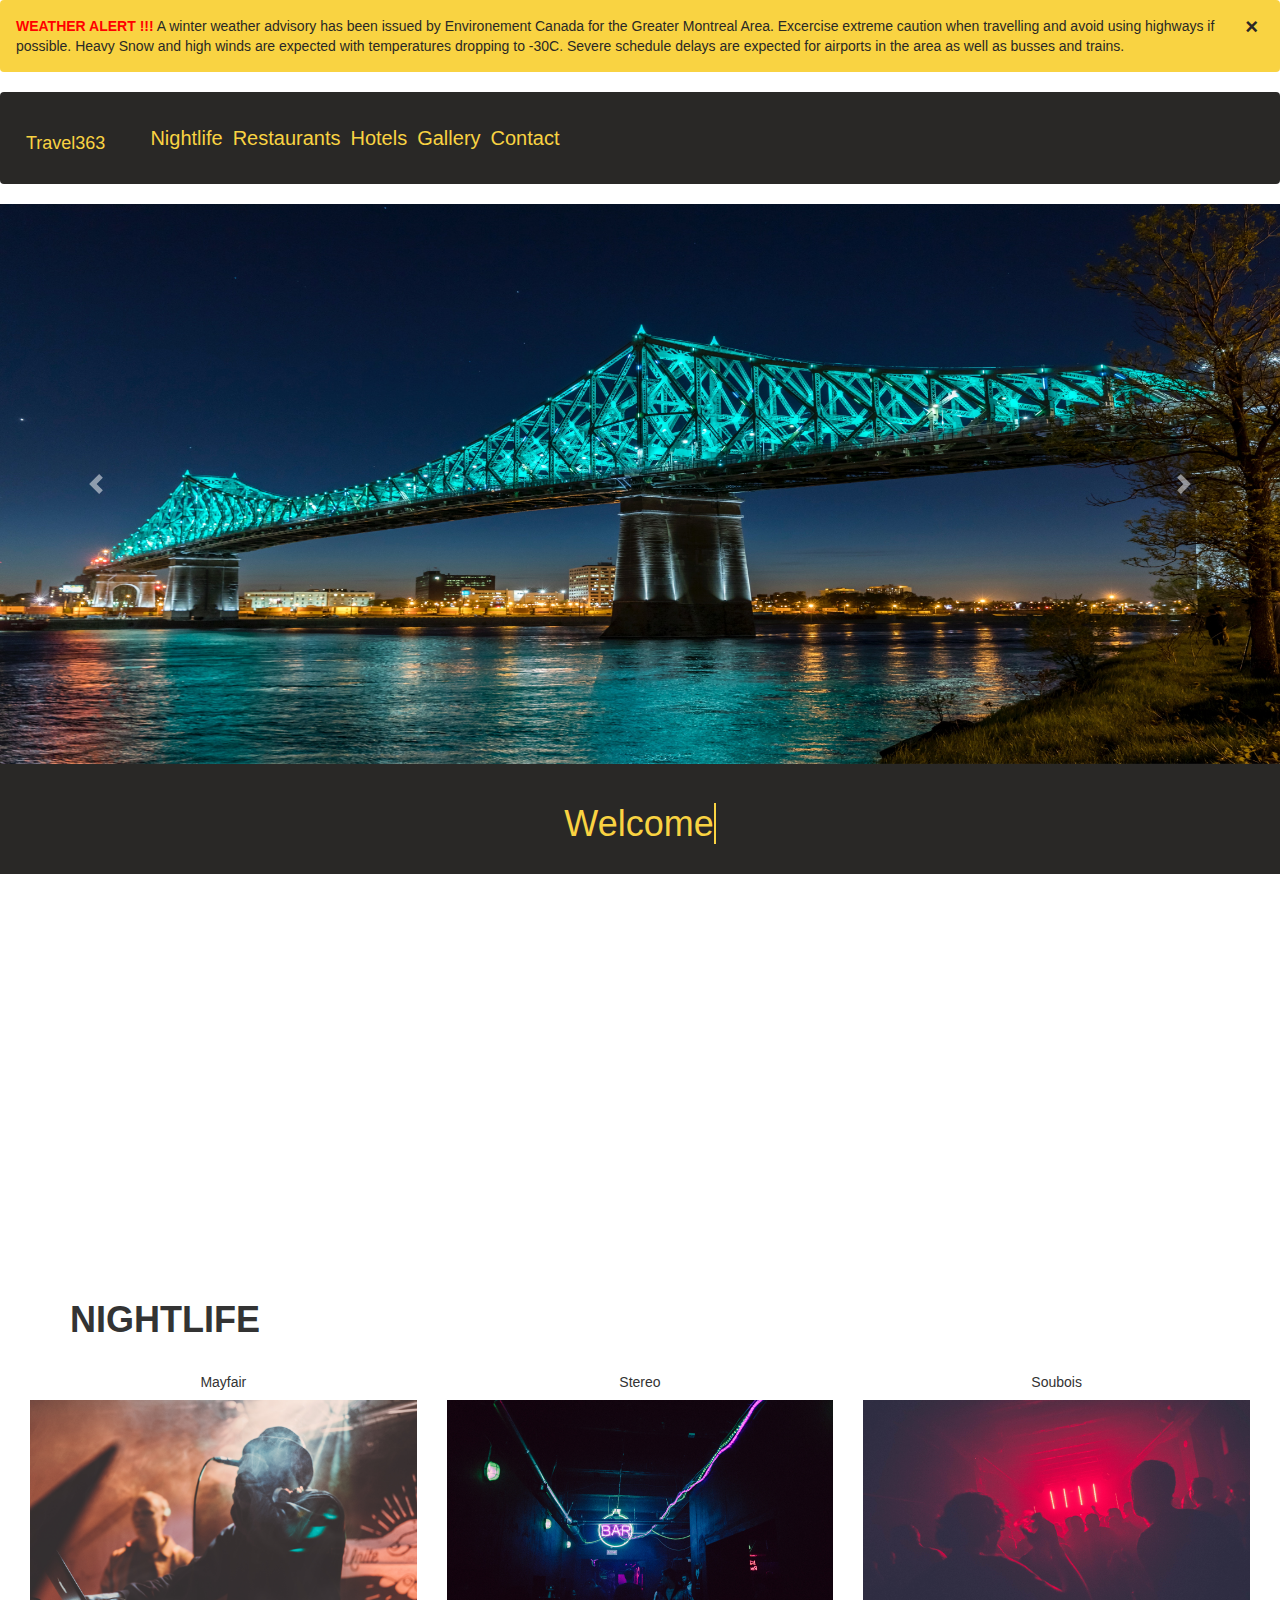
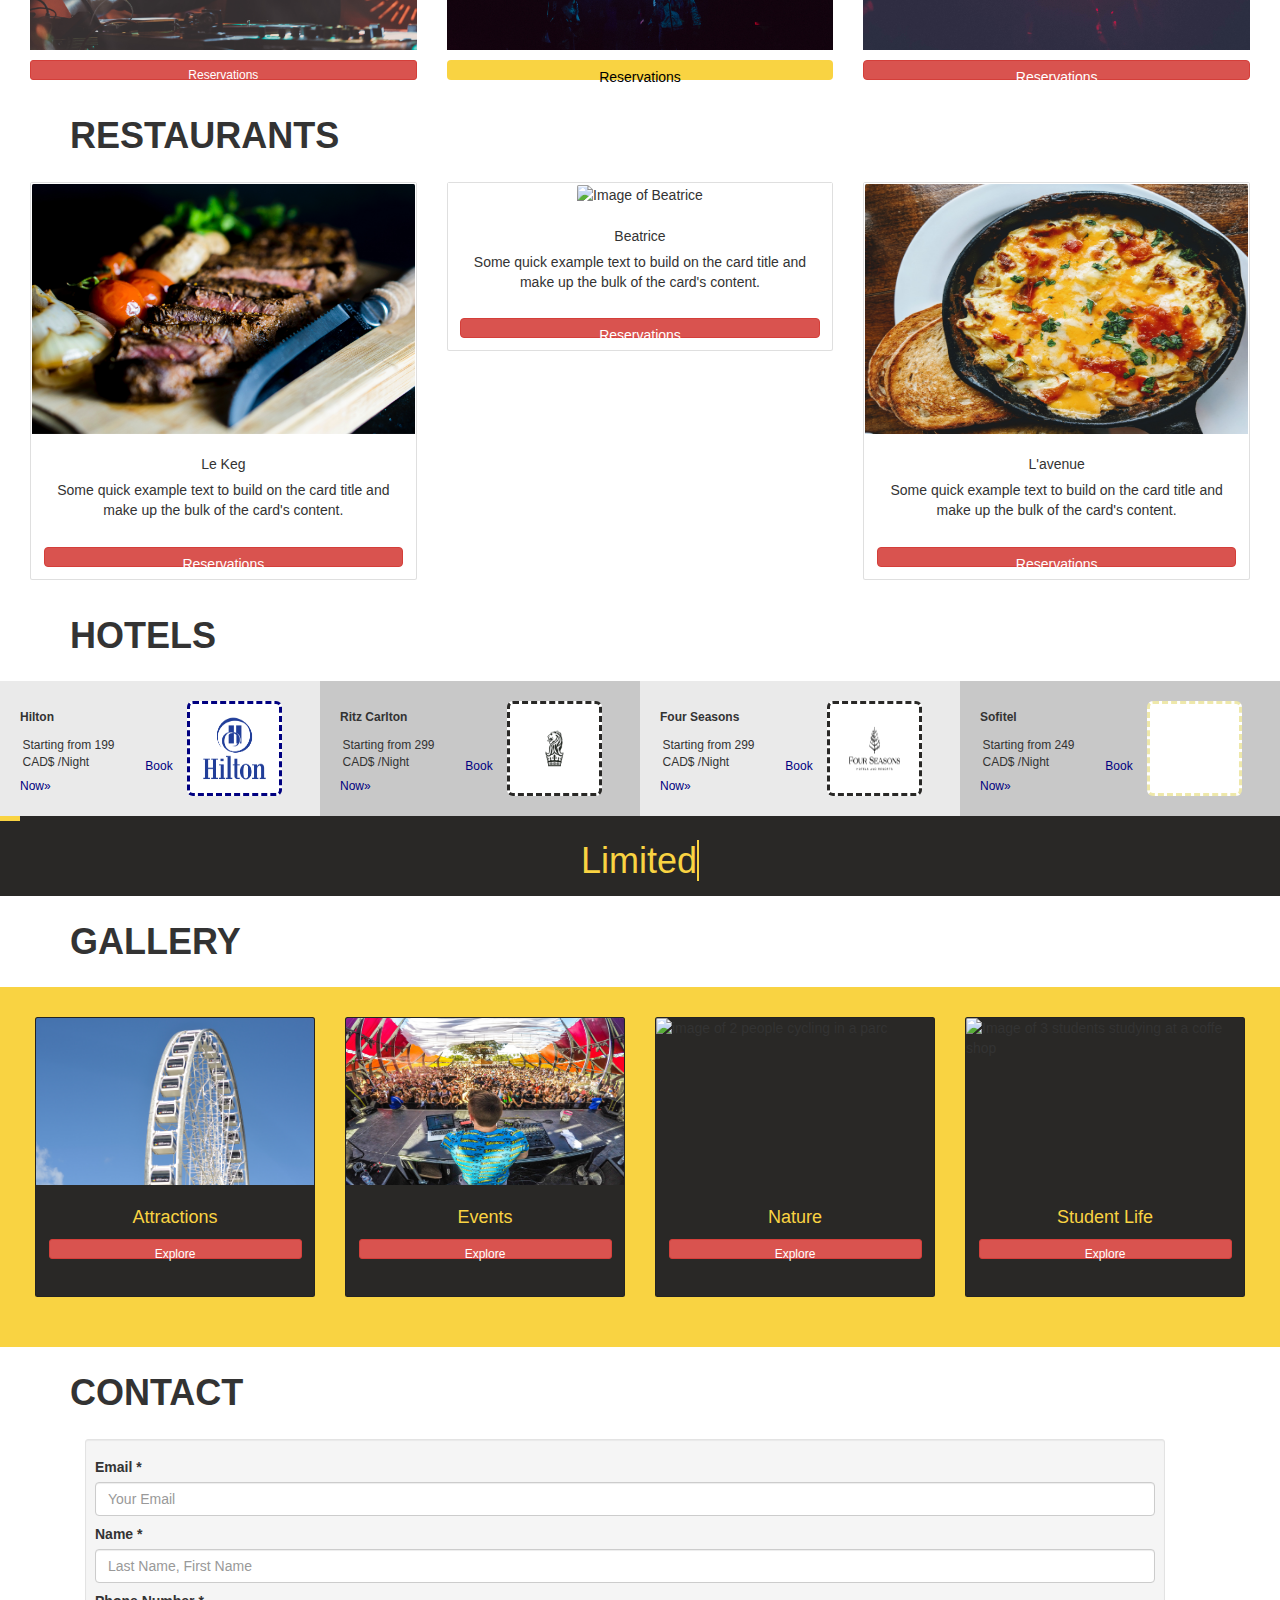
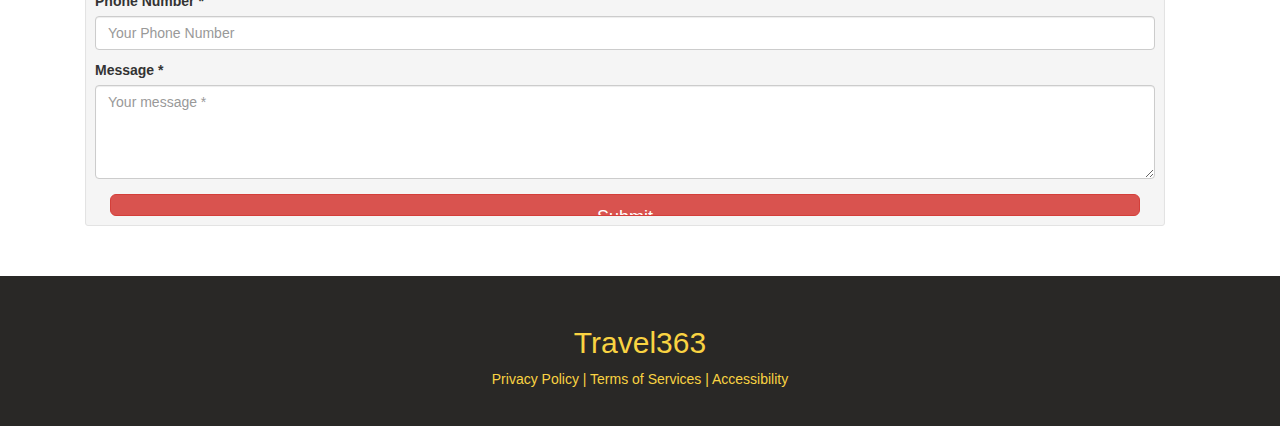
==== index.html @ 7291b71a "n" ====
<!DOCTYPE html>
<html lang="en">
<head>
    <meta charset="UTF-8">
    <meta name="viewport" content="width=device-width, initial-scale=1.0">
    <meta http-equiv="X-UA-Compatible" content="ie=edge">
    <link rel="stylesheet" href="https://stackpath.bootstrapcdn.com/bootstrap/4.3.1/css/bootstrap.min.css" integrity="sha384-ggOyR0iXCbMQv3Xipma34MD+dH/1fQ784/j6cY/iJTQUOhcWr7x9JvoRxT2MZw1T" crossorigin="anonymous">
    <link rel="stylesheet" href="style.css" />
    <link href="//maxcdn.bootstrapcdn.com/bootstrap/3.3.0/css/bootstrap.min.css" rel="stylesheet" id="bootstrap-css">
    <script src="https://code.jquery.com/jquery-3.3.1.slim.min.js" integrity="sha384-q8i/X+965DzO0rT7abK41JStQIAqVgRVzpbzo5smXKp4YfRvH+8abtTE1Pi6jizo" crossorigin="anonymous"></script>
    <script src="https://cdnjs.cloudflare.com/ajax/libs/popper.js/1.14.7/umd/popper.min.js" integrity="sha384-UO2eT0CpHqdSJQ6hJty5KVphtPhzWj9WO1clHTMGa3JDZwrnQq4sF86dIHNDz0W1" crossorigin="anonymous"></script>
    <script src="https://stackpath.bootstrapcdn.com/bootstrap/4.3.1/js/bootstrap.min.js" integrity="sha384-JjSmVgyd0p3pXB1rRibZUAYoIIy6OrQ6VrjIEaFf/nJGzIxFDsf4x0xIM+B07jRM" crossorigin="anonymous"></script>
    <title>TRAVEL 363</title>
    <style>
    </style>
</head>
<body>
    <header>
        
        <!-- Alert pops up and can be closed permanently using close button. Refresh to make alert re-appear-->
    <section class="alert">
      <button id="alertbutton" <span class="closebtn" role="button" tabindex="0"  onclick="this.parentElement.style.display='none';">&times;</span></button>
        <strong style="color:red;" >WEATHER ALERT !!!</strong> A winter weather advisory has been issued by Environement Canada for the Greater Montreal Area. Excercise extreme caution when travelling and avoid using highways if possible. Heavy Snow and high winds are expected with temperatures dropping to -30C. Severe schedule delays are expected for airports in the area as well as busses and trains.
    </section>
    
    
       <!-- Navbar uses transitions and is resizable using bootstrap -->
    <nav class="navbar navbar-expand-md">
        <h1 class="navbar-brand">Travel363</h1>
       <button class="navbar-toggler collapsed"  data-target="#lines" data-toggle="collapse" aria-controls="lines" aria-expanded="false" aria-label="Toggle navigation">
            <span class="line"></span> 
            <span class="line"></span> 
            <span class="line"></span>
        </button>
         <div class="collapse navbar-collapse" role="menu" id="lines">
            <ul class="navbar-nav">
                <li class="nav-item active">
                    <a class="nav-link" href="#1">Nightlife <span class="sr-only">(current)</span></a>
                </li>
                <li class="nav-item">
                    <a class="nav-link" href="#2">Restaurants</a>
                </li>
                <li class="nav-item">
                    <a class="nav-link" href="#3">Hotels</a>
                </li>
                <li class="nav-item">
                    <a class="nav-link" href="#4">Gallery</a>
                </li>
                <li class="nav-item">
                    <a class="nav-link" href="#5">Contact</a>
                </li>
            </ul>
        </div>
    </nav>
    </header>
    
    
         <!-- Bootstrap Caroussel -->
<section id="carouselExampleControls" class="carousel slide" data-ride="carousel">
    <div class="carousel-inner">
        <div class="carousel-item active">
            <img src="img/car1.jpg" class="d-block w-100" alt="Montreal Main Bridge">
        </div>
        <div class="carousel-item">
            <img src="img/car2.jpg" class="d-block w-100" alt="Montreal Downtown at night">
        </div>
        <div class="carousel-item">
            <img src="img/car3.jpg" class="d-block w-100" alt="Montreal Downtown in the morning">
        </div>
    </div>
    <a class="carousel-control-prev" href="#carouselExampleControls" role="button" data-slide="prev">
        <span class="carousel-control-prev-icon" aria-hidden="true"></span>
        <span class="sr-only">Previous</span>
    </a>
    <a class="carousel-control-next" href="#carouselExampleControls" role="button" data-slide="next">
        <span class="carousel-control-next-icon" aria-hidden="true"></span>
        <span class="sr-only">Next</span>
    </a>
</section>

     <!-- Announcement using javascript, idea taken from w3c schools modified javascript and css to fit website -->

<section id="type">
<div class="typing text-center ">
    <h1  class="typewrite" data-period="2000" data-type='[ "Welcome to Montreal, QC !", "Experience", "The Best Night Life", "The Best Restaurants", "The Best Best Hotels" ]'>
    <span class="wrap"></span>
    </h1>
</div>
</section>

     <!-- Map using google API-->
     
<section id="googleMap" style="width:100%;height:400px;"></section>

    <!-- Nightlife section uses transform and transition and card from bootstrap -->
<div id="1" class="titleboxes"><b>NIGHTLIFE</b></div>

<section  class="container-fluid ">
    <div class="row">
        <article class=" col-xs-12 col-sm-6 col-md-4 mb-3 text-center">
               <h5>Mayfair</h5>
            <div class="card-container">
                <div class="card1">
                    <div class="side"> <img src="img/nightlife1.jpg" class="bord" alt="Image of Mayfair Cocktail Bar"></div>
                    <div class="side back"> <img class="bord" src="img/nightlife2.jpg" alt="Image of Mayfair Cocktail Bar"></div>
                </div>
            </div>
            <button class="btn btn-sm btn-danger btn-send mt-3" href="#">Reservations</button>
            </article>
            <article id="test" class="col-xs-12 col-sm-6 col-md-4 mb-3 text-center ">
                <h5>Stereo</h5>
                <div class="card-container">
                    <div class="card1">
                        <div class="side"> <img src="img/nightlife3.jpg" class="bord" alt="Image of Stereo"></div>
                        <div class="side back"><img class="bord" src="img/nightlife4.jpg" alt="Image of Stereo"></div>
                    </div>
                </div>
                <button class="btn btn-mdbtn-danger btn-send mt-3" href="#">Reservations</button>
                </article>
        <article class=" col-xs-12 col-sm-12 col-md-4 mb-3 text-center">
               <h5>Soubois</h5>
            <div class="card-container">
                <div class="card1">
                    <div class="side"> <img src="img/nightlife5.jpg" class="bord" alt="Image of Soubois Club"></div>
                    <div class="side back"><img class="bord" src="img/nightlife6.jpg" alt="Image of Soubois Club"></div>
                </div>
            </div>
<button class="btn btn-md btn-danger btn-send mt-3" href="#">Reservations</button>
                </div>
    </article>
</section>


 <!-- Restaurants section uses transiton and card from bootstrap -->
<div id="2" class="titleboxes"><b>RESTAURANTS</b></div>

<section  class="container-fluid ">
    <div class="row">
        <article class=" col-xs-12 col-sm-6 col-md-4 mb-3 text-center">
            <div class="card" style="width: 100%;">
                    <div class="image-zoom">
                        <img src="img/rest1.jpg" style="height:250px;" class="card-img-top" alt="Image of Le Keg">
                    </div>
                    <div class="card-body">
                        <h5 class="card-title">Le Keg</h5>
                        <p class="card-text">Some quick example text to build on the card title and make up the bulk of the card's content.</p>
                    </div>
                    <div class="card-body">
                        <button class="btn btn-md btn-danger btn-send" href="#">Reservations</button>
                    </div>
                    </div>
        </article>
        <article id="test" class="col-xs-12 col-sm-6 col-md-4 mb-3 text-center">
            <div class="card" style="width: 100%;">
                    <div class="image-zoom">
                        <img src="img/rest3.jpg"style="height:250px;" class="card-img-top" alt="Image of Beatrice">
                    </div>
                    <div class="card-body">
                        <h5 class="card-title">Beatrice</h5>
                        <p class="card-text">Some quick example text to build on the card title and make up the bulk of the card's content.</p>
                    </div>
                    
                    <div class="card-body">
                        <button class="btn btn-md btn-danger btn-send" href="#">Reservations</button>
                    </div>
                    </div>
        </article>
        <article class=" col-xs-12 col-sm-12 col-md-4 mb-3 text-center">
            <div class="card" style="width: 100%;">
                    <div class="image-zoom">
                        <img src="img/rest2.jpg" style="height:250px;"class="card-img-top" alt="Image of L'avenue ">
                    </div>
                    <div class="card-body">
                        <h5 class="card-title">L'avenue</h5>
                        <p class="card-text">Some quick example text to build on the card title and make up the bulk of the card's content.</p>
                    </div>
                    <div class="card-body">
                        <button class="btn btn-md btn-danger btn-send" href="#">Reservations</button>
                        </div>
                    </div>
        </article>
    </div>
</section>



 <!-- Hotels section uses transiton and custom made boxes resizable -->
<div id="3" class="titleboxes"><b>HOTELS</b></div>
<section class="offerbox">
<article id ="hotels2" class="container-fluid nopadding">
    <div class="row">
        <article class=" col-12 col-sm-6 col-xl-3 nopadding">
            <div class="item-hotels d-flex">
                <div>
                    <h6><b>Hilton</b></h6>
                    <p class="col-lg-9 p-1 m-0">Starting from 199 CAD$ /Night</p>
                    <br>
                    <a href="#">Book Now&raquo;</a>
                </div>
                <div class="bxes" alt="Logo Hilton"></div>
            </div>
        </article>
        <article class=" col-12  col-sm-6 col-xl-3 nopadding">
            <div class="item-hotels1 d-flex">
                <div>
                    <h6><b>Ritz Carlton</b></h6>
                    <p class="col-lg-9 p-1 m-0">Starting from 299 CAD$ /Night</p>
                    <br>
                    <a href="#">Book Now&raquo;</a>
                </div>
                <div class="bxes2" alt="Logo Ritz Carlton"></div>
            </div>
        </article>
        <article class=" col-12 col-sm-6 col-xl-3 nopadding">
            <div class="item-hotels d-flex">
                <div>
                    <h6><b>Four Seasons</b></h6>
                    <p class="col-lg-9 p-1 m-0">Starting from 299 CAD$ /Night</p>
                    <br>
                    <a href="#">Book Now&raquo;</a>
                </div>
                <div class="bxes3" alt="Logo Four Season"></div>
            </div>
        </article>
        <article class="col-12  col-sm-6 col-xl-3 nopadding">
            <div class="item-hotels1 d-flex">
                <div>
                    <h6><b>Sofitel</b></h6>
                    <p class="col-lg-9 p-1 m-0">Starting from 249 CAD$ /Night</p>
                    <br>
                    <a href="#">Book Now&raquo;</a>
                </div>
                <div class="bxes4" alt="Logo Sofitel"></div>
            </div>
        </article>
    </div>
</article>

  <!-- Advertisement using javascript, idea taken from w3c schools modified javascript and css to fit website added animationn above-->
<article id="plan"><div id="box"></div></article>
<article id="type2">
    <div class="typing text-center ">
        <h1 href="" class="typewrite" data-period="2000" data-type='[ "Limited Time Offers!!", "Offers Expire Soon", "Exclusive for TRAVEL363 Loyalty Members"]'>
            <span class="wrap"></span>
       </h1>
    </div>
</article>
</section>




 <!-- Gallery section uses card from bootsrap. Scrollbar added following overflow property. Elemenst resize less cards show as it resizes scroll bar used to view more -->
<div  id="4" class="titleboxes"><b>GALLERY</b></div>
<section id="hotels" class="container-fluid">
    <div class="row">
        <article class=" col-xs-12 col-sm-6 col-lg-3 mt-3 mb-3">
            <div id="hotelscard" class="card" style="width: 100%;   min-width:230px; height:280px;">
                <img src="img/att.jpg" style="width: 100%;  height:60%;" class="card-img-top" alt="Image of the old port wheel">
                    <div class="card-body">
                        <h5><a href=="#" id="hotelscard" class="card-title text-center">Attractions</a></h5>
                               <button class="btn btn-sm btn-danger btn-send" href="#">Explore</button>
                        <p class="card-text"></p>
                    </div>
                    </div>
        </article>
        <article class=" col-xs-12 col-sm-6  col-lg-3 mt-3 mb-3">
            <div id="hotelscard" class="card" style="width: 100%;   min-width:230px; height:280px;">
                <img src="img/events.jpg" style="width: 100%;  height:60%" class="card-img-top" alt="image of a music festival at parc jean drapeau">
                    <div class="card-body">
                         <h5><a href=="#" id="hotelscard" class="card-title text-center">Events</a></h5>
                         
                         <button class="btn btn-sm btn-danger btn-send" href="#">Explore</button>

                        <p class="card-text"></p>
                    </div>
                    </div>
        </article>
        <article class="col-xs-12 col-sm-6  col-lg-3 mt-3 mb-3">
            <div id="hotelscard" class="card" style="width: 100%; min-width:230px; height:280px;">
                <img src="img/nature.jpg" style="width: 100%;  height:60%;" class="card-img-top" alt="image of 2 people cycling in a parc">
                    <div class="card-body">
                    <h5><a href=="#" id="hotelscard" class="card-title text-center">Nature</a></h5>
                         <button class="btn btn-sm btn-danger btn-send" href="#">Explore</button>
                        <p class="card-text"></p>
                    </div>
                    </div>
        </article>
        <article class=" col-xs-12 col-sm-6  col-lg-3 mt-3 mb-3">
            <div id="hotelscard" class="card" style="width: 100%;  min-width:230px; height:280px;">
                <img src="img/students.jpg" style="width: 100%;  height:60%;" class="card-img-top" alt="Image of 3 students studying at a coffe shop">
                    <div class="card-body">
                      <h5><a href=="#" id="hotelscard" class="card-title text-center">Student Life</a></h5>
                           <button class="btn btn-sm btn-danger btn-send" href="#">Explore</button>
                        <p class="card-text"></p>
                    </div>
                    </div>
        </article>
        <article class=" col-xs-12 col-sm-6  col-lg-3 mt-3 mb-3">
            <div id="hotelscard" class="card" style="width: 100%;  min-width:230px; height:280px;">
                <img src="img/oldm.jpg" style="width: 100%;  height:60%;" class="card-img-top" alt="Image of building in old montreal">
                    <div class="card-body">
                         <h5><a href=="#" id="hotelscard" class="card-title text-center">Old Montreal</a></h5>
                              <button class="btn btn-sm btn-danger btn-send" href="#">Explore</button>
                        <p class="card-text"></p>
                    </div>
                    </div>
        </article>
            </div>
    </div>
</section>

 <!-- Contact section uses forms from boostrap all resizable submit button will indicate missing items when submiting -->
 
 

<div id="5" class="titleboxes"><b>CONTACT</b></div>
<section id="contact">
<div class="container">
    <div class="col-lg-12 contact-section">
        <div class="row">
            <div class="col-xs-12 col-sm-12 col-md-12 well well-sm">
                <form action="#" method="post" class="form" >
                    <div style="padding-top: 8px;">
                        <label for="form_message">Email *</label>
                        <input class="form-control" name="youremail" placeholder="Your Email" type="email" required="required" />
                    </div>
                    <div style="padding-top: 8px;">
                        <label for="form_message">Name *</label>
                        <input class="form-control" name="youremail" placeholder="Last Name, First Name" type="email" required="required" />
                    </div>
                    <div style="padding-top: 8px;">
                        <label for="form_message">Phone Number *</label>
                        <input class="form-control" name="youremail" placeholder="Your Phone Number" type="email" required="required" />
                    </div>
                        
                    
                    <div class="help-block with-errors"></div>
                        <div class="form-group">
                            <label for="form_message">Message *</label>
                            <textarea id="form_message" name="message" class="form-control" placeholder="Your message *" rows="4" required="required" data-error="Please, leave us a message."></textarea>
                        <div class="help-block with-errors"></div>
                    </div>
                    <div id="sub" class="col-md-12 text-center">
                        <input type="submit" class="btn btn-lg btn-danger btn-send" value="Submit">
                    </div>
                </form>
            </div>
        </div>
    </div>
</div>
</section>


     <!--  footer resizable includes links, hover property changed-->
<footer>
    <div class="container text-center">   
        <h2>Travel363</h2>
        <p><a href="#">Privacy Policy</a> | <a href="#">Terms of Services</a> | <a href="#">Accessibility</a></p>
    </div>
</footer>
</body>



<!-- JAVASCRIPT for maps and for announcment / advertisement-->
<script>
    function myMap() {
        var mapProp= {
            center:new google.maps.LatLng(45.5124,-73.55468),
            mapTypeId: google.maps.MapTypeId.HYBRID,
            zoom:11,};
        var map=new google.maps.Map(document.getElementById("googleMap"),mapProp);}
window.onbeforeunload = function () {
    window.scrollTo(0, 0);}
</script>
</script>
<script src="https://maps.googleapis.com/maps/api/js?key=AIzaSyChbfOsvb_Hx45vz7jYgAAZRMlCGBmXJuY&callback=myMap"></script>
<script src="https://ajax.googleapis.com/ajax/libs/jquery/2.1.3/jquery.min.js"></script>
<script src="https://maxcdn.bootstrapcdn.com/bootstrap/3.3.5/js/bootstrap.min.js"></script>
<script type="text/javascript">
var TxtType = function(el, toRotate, period) {
        this.toRotate = toRotate;
        this.el = el;
        this.loopNum = 0;
        this.period = parseInt(period, 10) || 2000;
        this.txt = '';
        this.tick();
        this.isDeleting = false;
    };

    TxtType.prototype.tick = function() {
        var i = this.loopNum % this.toRotate.length;
        var fullTxt = this.toRotate[i];

        if (this.isDeleting) {
        this.txt = fullTxt.substring(0, this.txt.length - 1);
        } else {
        this.txt = fullTxt.substring(0, this.txt.length + 1);
        }

        this.el.innerHTML = '<span class="wrap">'+this.txt+'</span>';

        var that = this;
        var delta = 200 - Math.random() * 100;

        if (this.isDeleting) { delta /= 2; }

        if (!this.isDeleting && this.txt === fullTxt) {
        delta = this.period;
        this.isDeleting = true;
        } else if (this.isDeleting && this.txt === '') {
        this.isDeleting = false;
        this.loopNum++;
        delta = 500;
        }

        setTimeout(function() {
        that.tick();
        }, delta);
    };

    window.onload = function() {
        var elements = document.getElementsByClassName('typewrite');
        for (var i=0; i<elements.length; i++) {
            var toRotate = elements[i].getAttribute('data-type');
            var period = elements[i].getAttribute('data-period');
            if (toRotate) {
              new TxtType(elements[i], JSON.parse(toRotate), period);
            }
        }
        var css = document.createElement("style");
        css.type = "text/css";
        css.innerHTML = ".typewrite > .wrap { border-right: 0.08em solid #F9D342}";
        document.body.appendChild(css);
    };
</script>
<script src="//maxcdn.bootstrapcdn.com/bootstrap/3.3.0/js/bootstrap.min.js"></script>
<script src="//code.jquery.com/jquery-1.11.1.min.js"></script>
</html>
---- style.css ----
/*general*/
html, body{
    font-family: 'Verdana', cursive, sans-serif
}

.nopadding {
    padding: 0 !important;
    margin: 0 !important;
}

.row{
    width:100%;
}

.container-fluid{
    
    display:flex;
    justify-content:space-around;
}

/*general end*/

/*Alert Section*/
.alert {
    padding: 20px;
    background-color:#F9D342;
    color: #292826;
    margin:0px;
}

#alertbutton{
    style:none;
    background-color:  #F9D342;
    border:none;
}

.closebtn {
    margin-left: 15px;
    color: #292826;
    font-weight: bold;
    float: right;
    font-size: 22px;
    line-height: 20px;
    cursor: pointer;
    transition: 0.30s;
}

.closebtn:hover {
    color: black;
}

@media only screen and (max-width: 575px) {
    .closebtn {
        font-size: 14px;}
    .alert {
        font-size: 14px;}
}

/*Alert Section End*/

/*Navbar*/
.navbar{
    background-color:#292826;
}
.navbar-brand{
    color:#F9D342;
    font-size:36px;
}
.nav-link{
    color:#F9D342;
    font-size:20px;
}

.navbar-toggler{
    width: 47px;
    height: 34px;
    background-color: #292826;
}
.navbar-toggler .line{
    width: 100%;
    float: left;
    height: 2px;
    background-color: #F9D342;
    margin-bottom: 5px;
}

.navbar-brand:hover{
    color:white;
}
.nav-link:hover{
    color:#F9D342;
}
#lines a::after{
    content: "";
    position: absolute;
    top: 92%;
    height: 3px;
    width: 0%;
    left: 0%;
    background-color:#F9D342 ;
    transition: 0.5s ease all .01s;}

#lines a{
    text-decoration: none;
    position: relative;}

#lines a:hover:after {
    width: 100%;
    transition: 0.3s ease all;}

@media only screen and (max-width: 1100px) {
    .nav-link{
        font-size:20px;
    }
}
@media only screen and (max-width: 800px) {
    .nav-link{
        font-size:16px;}
}

/*Navbar End*/

/*Caroussel*/
.d-block{
    height: 560px; width:100%;
}
@media only screen and (max-width: 575px) {
    
    .d-block{
        height: 300px; width:100%;}
}


/*Caroussel End*/

/*NightLife*/
#nitghtlife.container{
    display:block;
}
.card-container {
    height: 250px;
    perspective: 600;
    position: relative;
    width: 100%;}

.card1 {
    height: 100%;
    position: absolute;
    -webkit-transform-style: preserve-3d;
    -moz-transform-style: preserve-3d;
    -ms-transform-style: preserve-3d;
    -o-transform-style: preserve-3d;
    transform-style: preserve-3d;
    -webkit-transition: all 1s ease-in-out;
    -moz-transition: all 1s ease-in-out;
    -ms-transition: all 1s ease-in-out;
    -o-transition: all 1s ease-in-out;
    transition: all 1s ease-in-out;
    width: 100%;}

.card1:hover {
    -moz-transform: rotateY(180deg);
    -webkit-transform: rotateY(180deg);
    -ms-transform: rotateY(180deg);
    -o-transform: rotateY(180deg);
    transform: rotateY(180deg);}

.card1 .side {
    backface-visibility: hidden;
    height: 100%;
    position: absolute;
    width: 100%;}

.card1 .back
{
    border: solid 5px black 10px;
    -moz-transform: rotateY(180deg);
    -webkit-transform: rotateY(180deg);
    -ms-transform: rotateY(180deg);
    -o-transform: rotateY(180deg);
    transform: rotateY(180deg);}


.bord{
    width:100%;
    height: 250px;}

/*NightLife End*/

/*Announcment Java*/
#type .typing{
    background-color: #292826;
    width: 100%;
    padding: 20px;}

#type h1{
    color: #F9D342;}

#type a:hover{
    text-decoration: none;}

#type2 .typing{
    background-color: #292826;
    width: 100%;
    padding: 5px;}

#type2 h1{
    color: #F9D342;}

#type2 a:hover{
    text-decoration: none;}
/*Announcment Java End*/

/*Contact*/ .contact-section{
    padding-left: 40px;
    padding-right: 30px;
    padding-bottom: 30px;
}
/*Contact End*/
/*restaurants*/
.image-zoom {
    border: 1px solid #fff;
    overflow: hidden;
    transition: all .3s linear;}

.image-zoom:hover img {
    transform: scale(1.5);
    transition: all .2s linear;}

/*Restaurants End*/

/*Hotels and gallery*/

.bxes {
    background-image: url("img/hilton.png");
    background-size: 65px 65px;
    background-color:white;
    border: dashed navy 3px;
    background-position: center;
    background-repeat: no-repeat;
    border-radius: 6px;
    cursor: pointer;
    height: 95px;
    line-height: 95px;
    text-align: center;
    transition-property: background, border-radius;
    transition-duration: 0.5s;
    transition-timing-function: linear;
    width: 95px;
}
.bxes2 {
    background-image: url("img/ritz.png");
    background-size: 65px 65px;
    background-color:white;
    border: dashed #292826 3px;
    background-position: center;
    background-repeat: no-repeat;
    border-radius: 6px;
    cursor: pointer;
    height: 95px;
    line-height: 95px;
    text-align: center;
    transition-property: background, border-radius;
    transition-duration: 0.5s;
    transition-timing-function: linear;
    width: 95px;
}

.bxes3 {
    background-image: url("img/4s.png");
    background-size: 65px 65px;
    background-color:white;
    border: dashed #292826 3px;
    background-position: center;
    background-repeat: no-repeat;
    border-radius: 6px;
    cursor: pointer;
    height: 95px;
    line-height: 95px;
    text-align: center;
    transition-property: background, border-radius;
    transition-duration: 0.5s;
    transition-timing-function: linear;
    width: 95px;
}

.bxes4 {
    background-image: url("img/sofitel.png");
    background-size: 65px 65px;
    background-color:white;
    border: dashed palegoldenrod 3px;
    background-position: center;
    background-repeat: no-repeat;
    border-radius: 6px;
    cursor: pointer;
    height: 95px;
    line-height: 95px;
    text-align: center;
    transition-property: background, border-radius;
    transition-duration: 0.5s;
    transition-timing-function: linear;
    width: 95px;
    
}

.bxes:hover {
    
    border-radius: 50%;
}

.bxes2:hover {
    
    border-radius: 50%;
}
.bxes3:hover {
    
    border-radius: 50%;
}

.bxes4:hover {
    
    border-radius: 50%;
}

@media only screen and (max-width: 1180px) {
    
    .bxes{
      margin-left:20%;}
    .bxes2{
        margin-left:20%;}
    .bxes3{
        margin-left:20%;}
    .bxes4{
        margin-left:20%;}
}

#hotelscard.card{
    padding:0px;
    background-color:#292826;
}
#hotelscard.card-title{
    color:#F9D342;
    font-size:18px;
}
#hotels.container-fluid{
    display:flex;
    justify-content:space-around;
    width:100%;
    background-color:#F9D342;
    padding:20px;
}
.item-hotels{
    width:100%;
    background-color:#eaeaea;
    padding:20px;
}
.item-hotels1{
    width:100%;
    background-color:#c8c8c8;
    padding:20px;
}
#hotels .row{
    align-items: stretch;
    display: flex;
    flex-direction: row;
    flex-wrap: nowrap;
    overflow-x: auto;
    overflow-y: hidden;
    padding-bottom: 20px;
}

#hotels2 p{
    font-size: 12px;}

#hotels2 a{
    font-size: 12px;
    color: navy}
.titleboxes{
    margin-left:50px;
    padding:20px;
    font-size:36px; }
.titleboxes{
    margin-left:50px;
    padding:20px;
}
@media only screen and (max-width: 575px) {
    
    .titleboxes{
        margin-left:25px;}
}

@media only screen and (max-width: 800px) {
    
    .titleboxes{
        font-size: 30px; }}

.card-body{

text-align: center;

}

.card-body a:hover{

text-decoration:none;

}



/*Hotels and gallery  End*/


/*Main Buttons*/
.btn{
    background-color:#F9D342;
    height: 20px;
    color:black;
    font-size: 16px;
    padding-top: 0px;
    padding-left: 40px;
    padding-right: 40px;
    padding-bottom: 27px;
    border-color: black;
    width:100%;
}
@media only screen and (max-width: 975px) {
    .btn{
      
        font-size: 14px;
       }}

.btn:hover{
    background-color:#292826;
    border-color: #F9D342;
    color:#F9D342;
}

/*Main Buttons End*/

/*Scroll Bar*/
::-webkit-scrollbar {
    width:15px;
}
::-webkit-scrollbar-track {
    background: grey;
}

::-webkit-scrollbar-thumb {
    background: #292826;
}
::-webkit-scrollbar-thumb:hover {
    background: #555;}

::-moz-scrollbar {
    width:15px;
}
::-moz-scrollbar-track {
    background: grey;
}

::-moz-scrollbar-thumb {
    background: #292826;
}
::-moz-scrollbar-thumb:hover {
    background: #555;}

::-ms-scrollbar {
    width:15px;
}
::-ms-scrollbar-track {
    background: grey;
}

::-ms-scrollbar-thumb {
    background: #292826;
}
::-ms-scrollbar-thumb:hover {
    background: #555;}
::-o-scrollbar {
    width:15px;
}
::-o-scrollbar-track {
    background: grey;
}

::-o-scrollbar-thumb {
    background: #292826;
}
::-o-scrollbar-thumb:hover {
    background: #555;}

/*Scroll Bar End*/


/*Offer Animation*/

@keyframes slide {
    from { left: 0; }
    to   { left: 100%;}}

#box
{   width: 20px;
    height: 5px;
    background: #F9D342;
    position: absolute;
    animation: 1.6s linear infinite alternate slide;}


@media only screen and (max-width: 575px) {
    #box {animation: 0.6s linear infinite alternate slide;}}

.offerbox
{width:100%;
    background-color:#292826;}
.box{
    background-color:#F9D342;
    height:302px;
    width:100%;
}
/*Offer Animation End*/


/*footer*/

footer{
    background-color: #292826;
    color: #F9D342;
    width: 100%;
    height: 150px;
}

footer h2{
    padding-top: 30px;
}

footer a{
    color: #F9D342;
}

footer a{
    color: #F9D342;
}
footer a:hover{
    color: #fff;
}

/*footer End*/
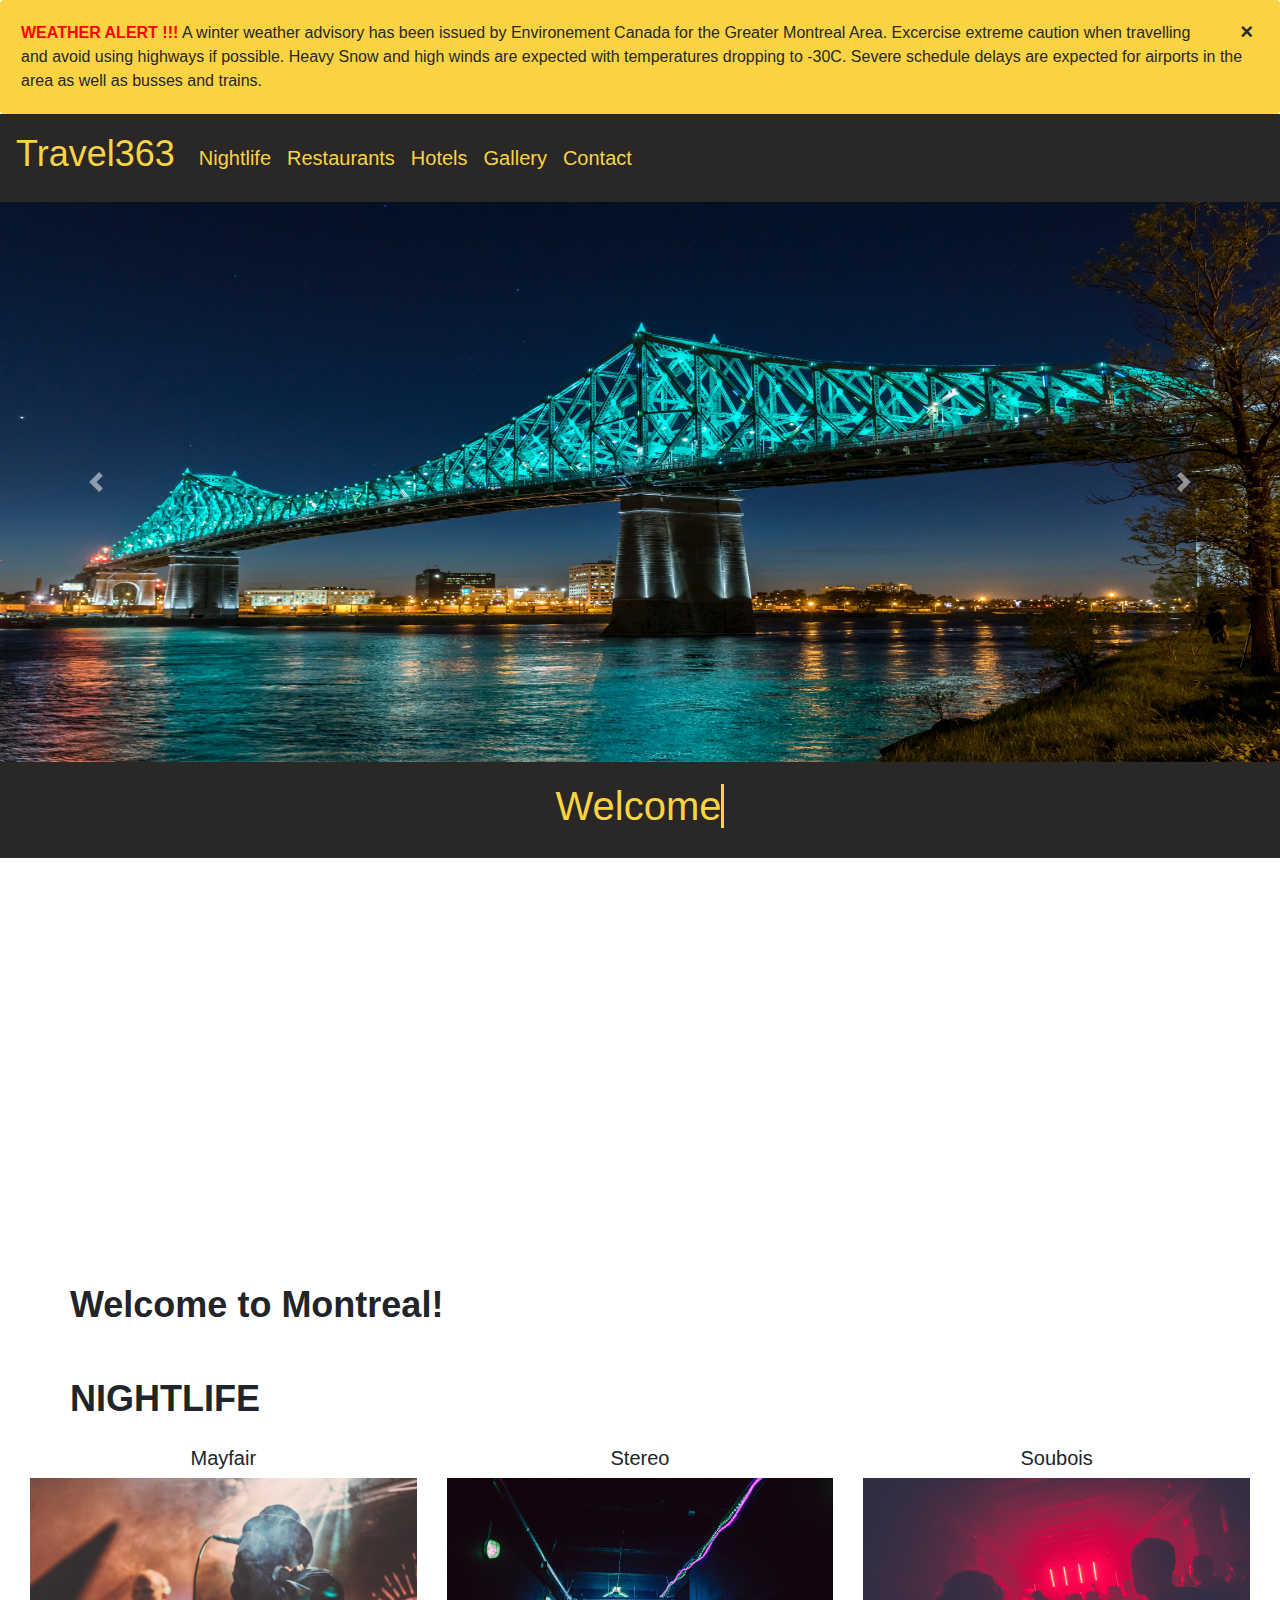
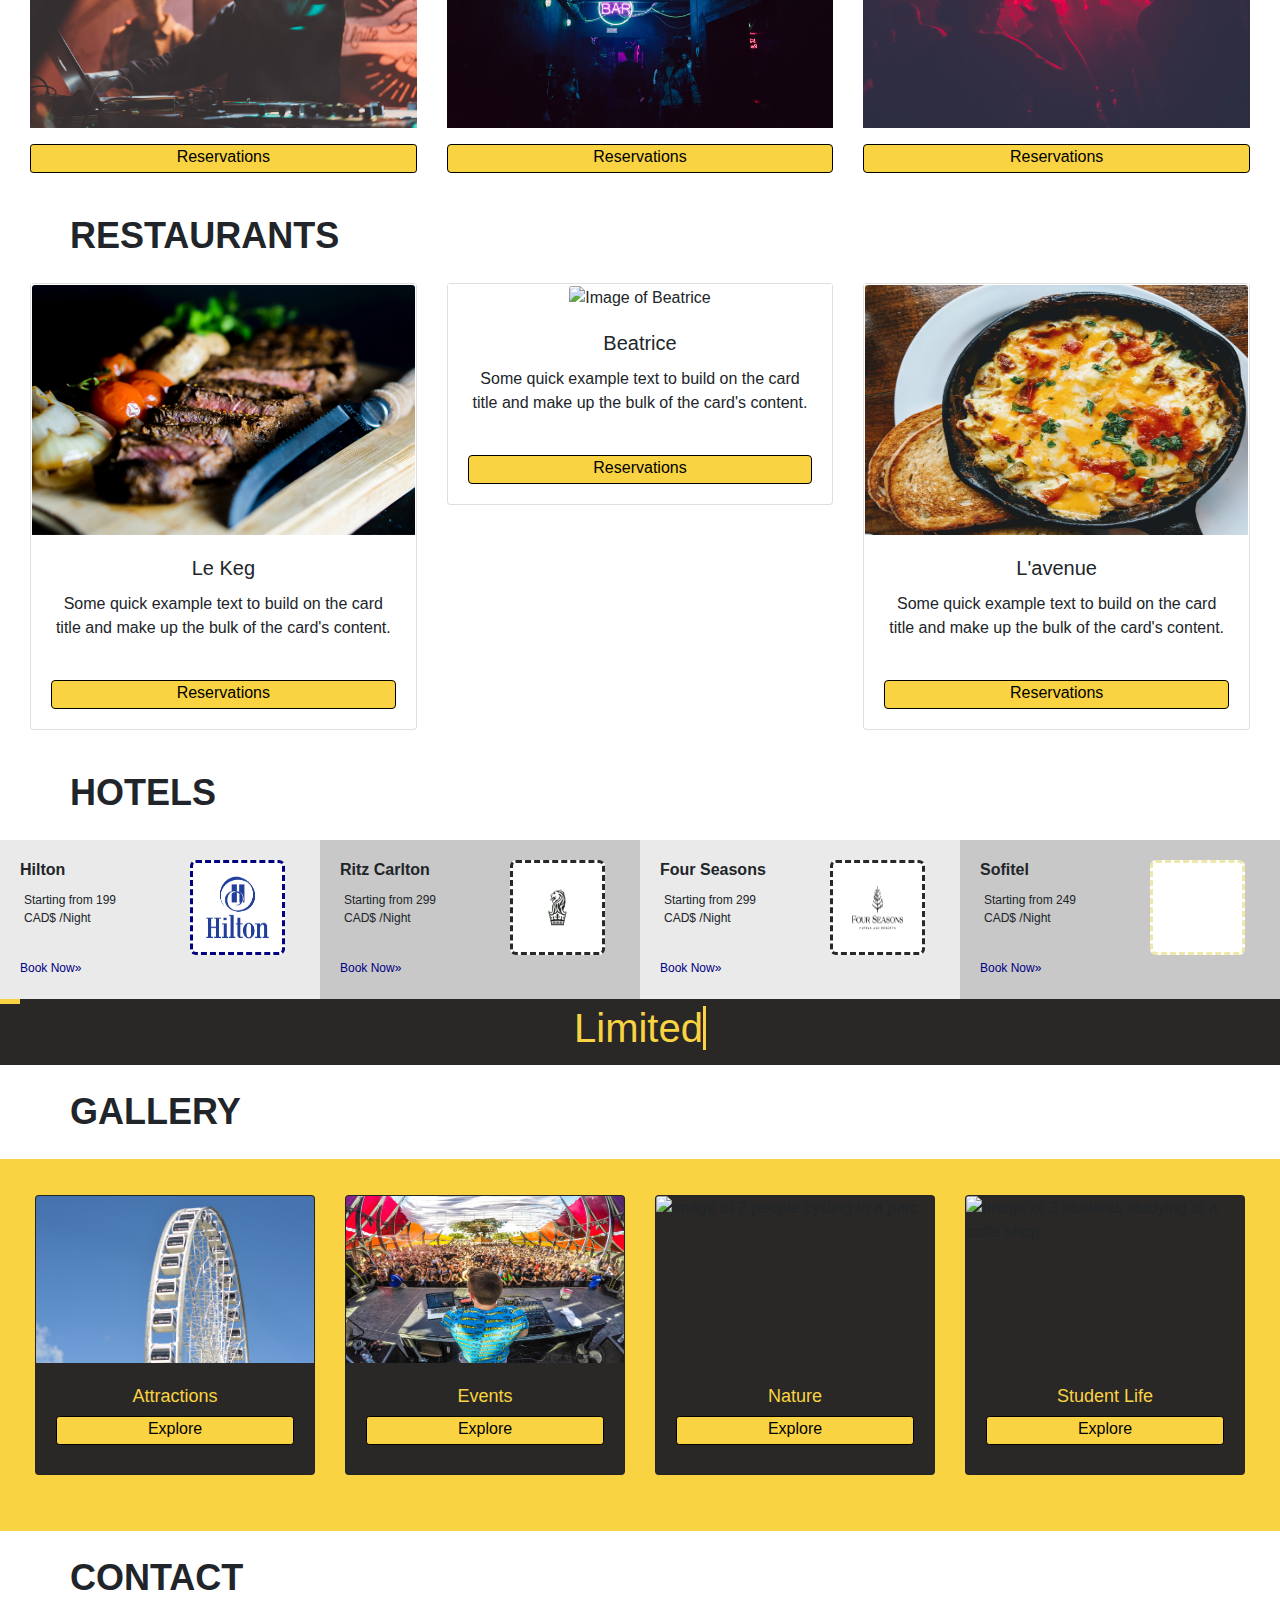
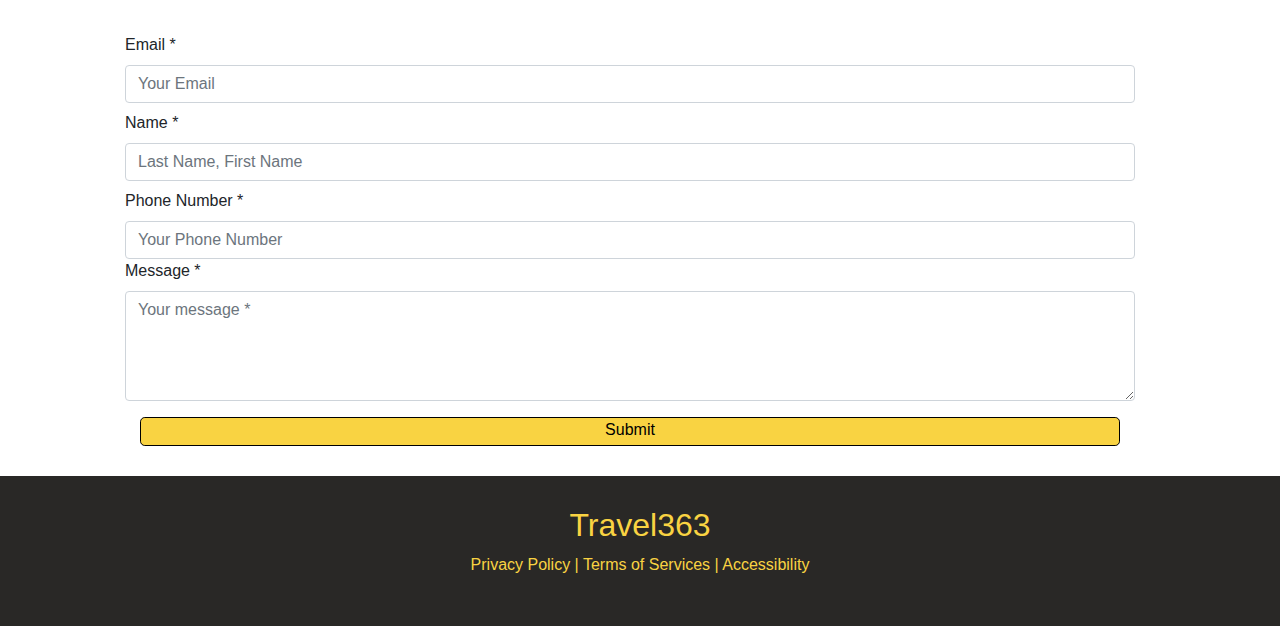
==== commit 39bb3406: "Revert "n"" ====
--- a/index.html
+++ b/index.html
@@ -6,7 +6,7 @@
     <meta http-equiv="X-UA-Compatible" content="ie=edge">
     <link rel="stylesheet" href="https://stackpath.bootstrapcdn.com/bootstrap/4.3.1/css/bootstrap.min.css" integrity="sha384-ggOyR0iXCbMQv3Xipma34MD+dH/1fQ784/j6cY/iJTQUOhcWr7x9JvoRxT2MZw1T" crossorigin="anonymous">
     <link rel="stylesheet" href="style.css" />
-    <link href="//maxcdn.bootstrapcdn.com/bootstrap/3.3.0/css/bootstrap.min.css" rel="stylesheet" id="bootstrap-css">
+   
     <script src="https://code.jquery.com/jquery-3.3.1.slim.min.js" integrity="sha384-q8i/X+965DzO0rT7abK41JStQIAqVgRVzpbzo5smXKp4YfRvH+8abtTE1Pi6jizo" crossorigin="anonymous"></script>
     <script src="https://cdnjs.cloudflare.com/ajax/libs/popper.js/1.14.7/umd/popper.min.js" integrity="sha384-UO2eT0CpHqdSJQ6hJty5KVphtPhzWj9WO1clHTMGa3JDZwrnQq4sF86dIHNDz0W1" crossorigin="anonymous"></script>
     <script src="https://stackpath.bootstrapcdn.com/bootstrap/4.3.1/js/bootstrap.min.js" integrity="sha384-JjSmVgyd0p3pXB1rRibZUAYoIIy6OrQ6VrjIEaFf/nJGzIxFDsf4x0xIM+B07jRM" crossorigin="anonymous"></script>
@@ -93,6 +93,8 @@
 <section id="googleMap" style="width:100%;height:400px;"></section>
 
     <!-- Nightlife section uses transform and transition and card from bootstrap -->
+ <div class="titleboxes"><b>Welcome to Montreal!</b></div>
+    
 <div id="1" class="titleboxes"><b>NIGHTLIFE</b></div>
 
 <section  class="container-fluid ">
